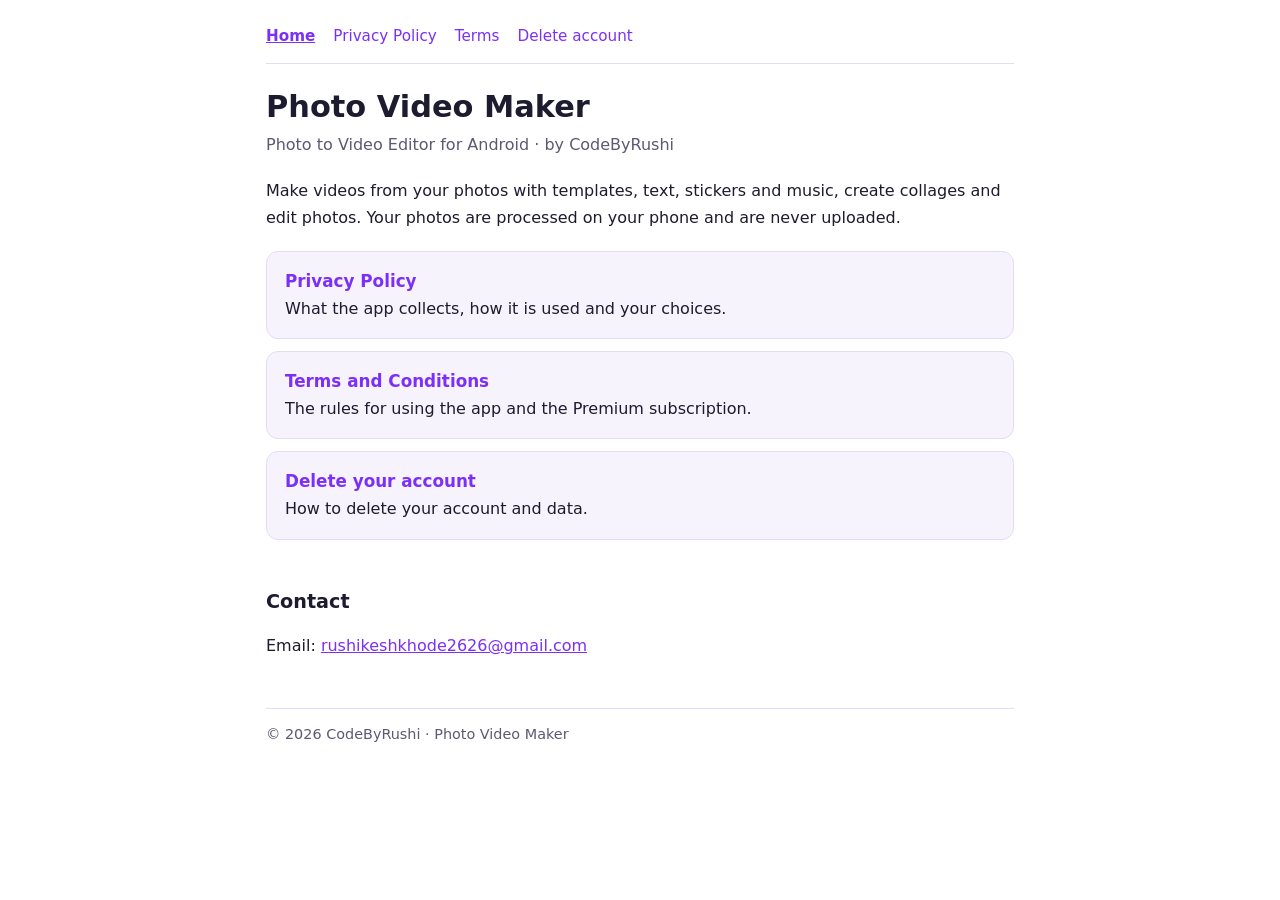
==== index.html @ f14a8092 "Add files via upload" ====
<!doctype html>
<html lang="en">
<head>
<meta charset="utf-8">
<meta name="viewport" content="width=device-width, initial-scale=1">
<title>Photo Video Maker – CodeByRushi</title>
<meta name="description" content="Legal pages for the Photo Video Maker Android app by CodeByRushi.">
<link rel="stylesheet" href="style.css">
</head>
<body>
<div class="wrap">
<nav>
  <a href="index.html" aria-current="page">Home</a>
  <a href="privacy-policy.html">Privacy Policy</a>
  <a href="terms.html">Terms</a>
  <a href="delete-account.html">Delete account</a>
</nav>

<h1>Photo Video Maker</h1>
<p class="meta">Photo to Video Editor for Android · by CodeByRushi</p>
<p>Make videos from your photos with templates, text, stickers and music, create collages and edit photos. Your photos are processed on your phone and are never uploaded.</p>

<div class="cards">
  <a href="privacy-policy.html"><strong>Privacy Policy</strong>What the app collects, how it is used and your choices.</a>
  <a href="terms.html"><strong>Terms and Conditions</strong>The rules for using the app and the Premium subscription.</a>
  <a href="delete-account.html"><strong>Delete your account</strong>How to delete your account and data.</a>
</div>

<h2>Contact</h2>
<p>Email: <a href="mailto:rushikeshkhode2626@gmail.com">rushikeshkhode2626@gmail.com</a></p>

<footer>© 2026 CodeByRushi · Photo Video Maker</footer>
</div>
</body>
</html>
---- style.css ----
:root {
  --bg: #ffffff;
  --text: #1d1b2e;
  --muted: #5e5873;
  --accent: #7b2ff7;
  --card: #f6f3fd;
  --border: #e3dcf5;
}
@media (prefers-color-scheme: dark) {
  :root {
    --bg: #140f24;
    --text: #ece8f6;
    --muted: #b3aac9;
    --accent: #ff6fb5;
    --card: #1f1834;
    --border: #2f2647;
  }
}
* { box-sizing: border-box; }
html { -webkit-text-size-adjust: 100%; }
body {
  margin: 0;
  background: var(--bg);
  color: var(--text);
  font-family: system-ui, -apple-system, "Segoe UI", Roboto, sans-serif;
  line-height: 1.65;
  overflow-wrap: anywhere;
}
.wrap { max-width: 780px; margin: 0 auto; padding: 24px 16px 56px; }
nav { display: flex; flex-wrap: wrap; gap: 8px 18px; padding-bottom: 14px; border-bottom: 1px solid var(--border); font-size: .95em; }
nav a { text-decoration: none; }
nav a[aria-current="page"] { font-weight: 600; text-decoration: underline; }
h1 { font-size: 1.9em; line-height: 1.25; margin: 24px 0 6px; }
h2 { font-size: 1.2em; margin-top: 2em; padding-top: .4em; }
h3 { font-size: 1.02em; margin: 1.3em 0 .3em; }
a { color: var(--accent); }
.meta { color: var(--muted); margin: 0 0 20px; }
.box { background: var(--card); border: 1px solid var(--border); border-radius: 12px; padding: 14px 18px; margin: 18px 0; }
.box ul { margin: 6px 0; padding-left: 20px; }
.table { width: 100%; overflow-x: auto; }
table { border-collapse: collapse; width: 100%; font-size: .93em; }
th, td { border: 1px solid var(--border); padding: 8px 10px; text-align: left; vertical-align: top; }
th { background: var(--card); }
footer { margin-top: 48px; padding-top: 14px; border-top: 1px solid var(--border); color: var(--muted); font-size: .9em; }
.cards { display: grid; gap: 12px; margin-top: 20px; }
.cards a { display: block; padding: 16px 18px; border: 1px solid var(--border); border-radius: 12px; background: var(--card); text-decoration: none; color: var(--text); }
.cards a strong { color: var(--accent); display: block; font-size: 1.05em; }
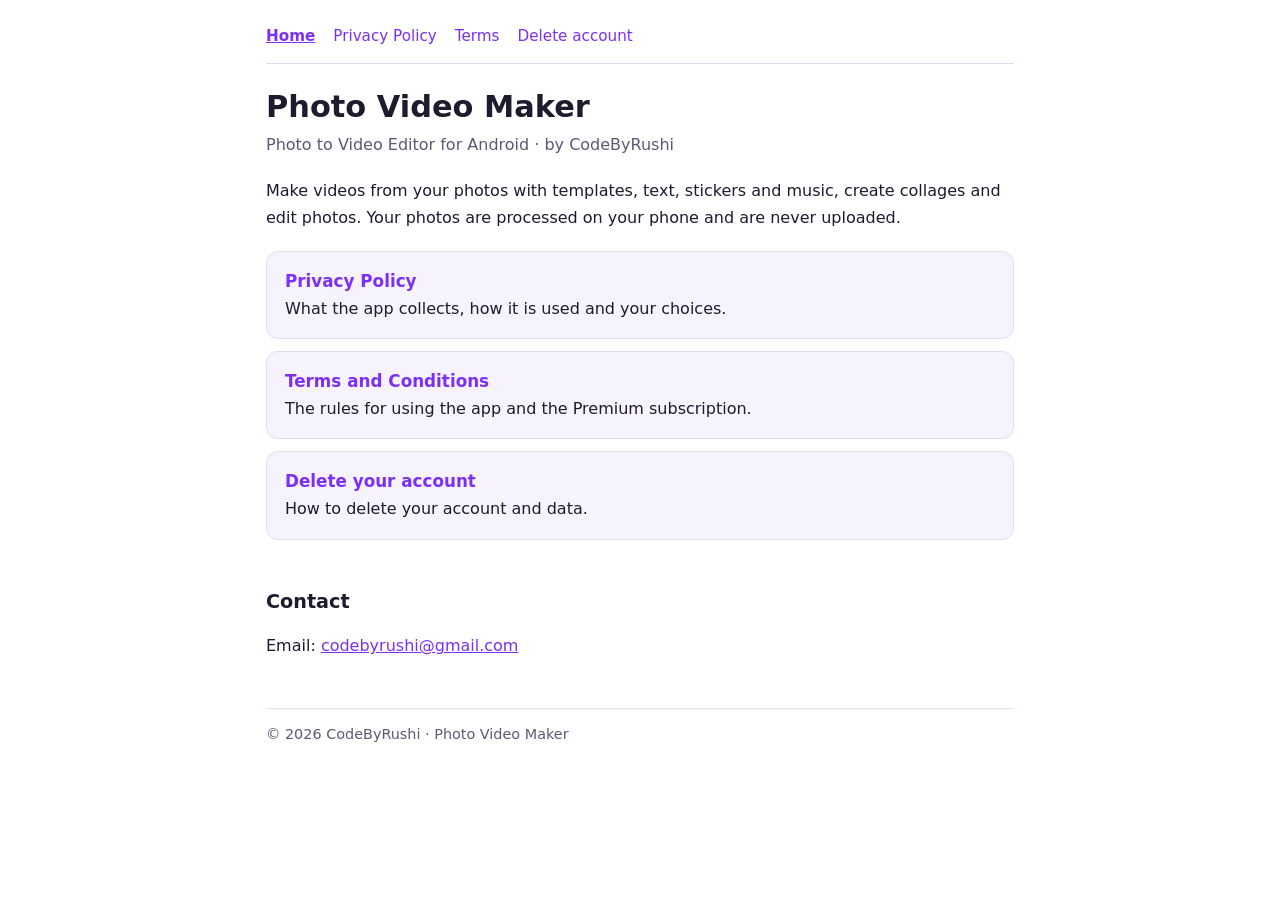
==== commit 8ff5ff06: "Update index.html" ====
--- a/index.html
+++ b/index.html
@@ -27,7 +27,7 @@
 </div>
 
 <h2>Contact</h2>
-<p>Email: <a href="mailto:rushikeshkhode2626@gmail.com">rushikeshkhode2626@gmail.com</a></p>
+<p>Email: <a href="mailto:codebyrushi@gmail.com">codebyrushi@gmail.com</a></p>
 
 <footer>© 2026 CodeByRushi · Photo Video Maker</footer>
 </div>
